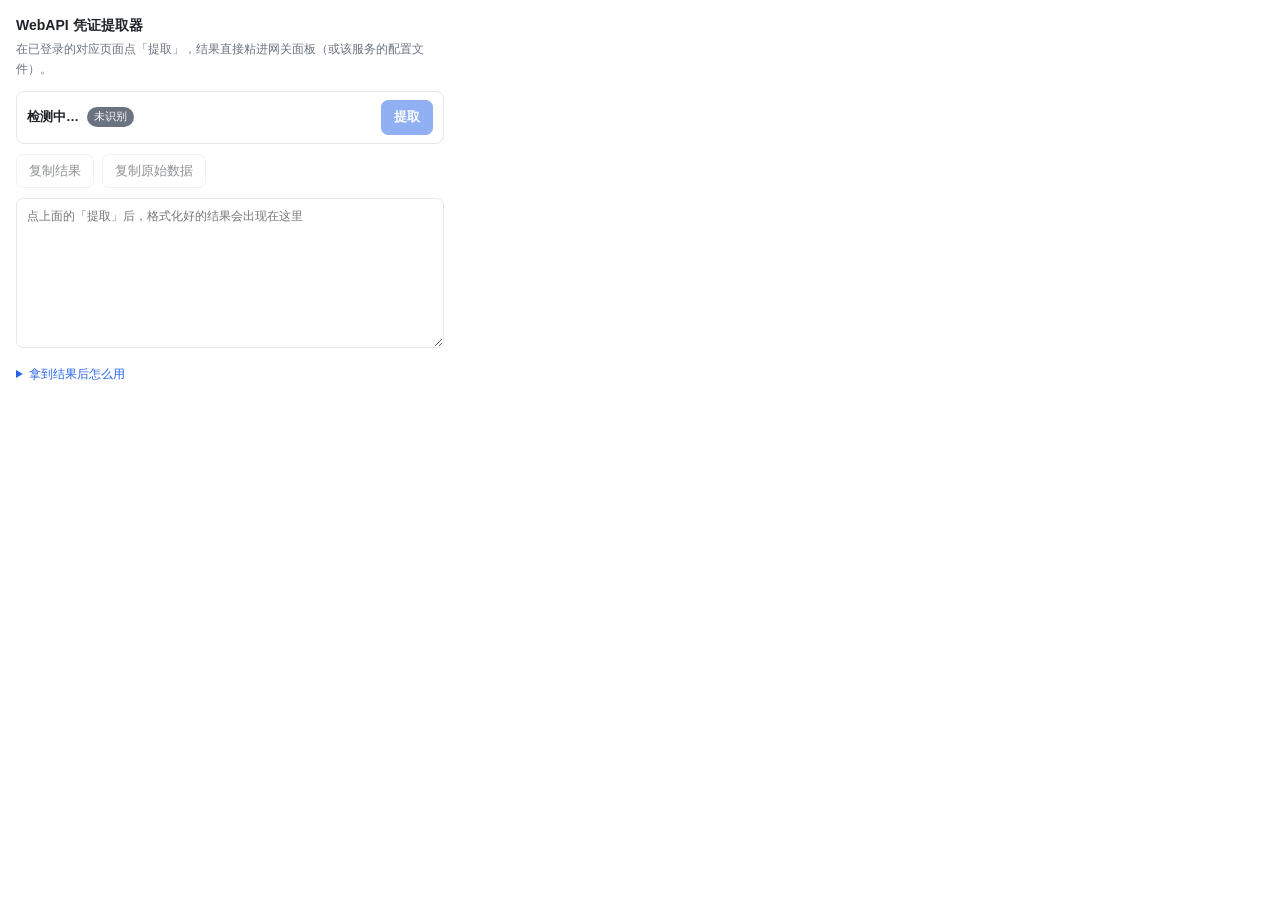
==== ext/webapi-cred-ext/popup.html @ cbdb89c0 "feat(ext): 新增浏览器扩展「WebAPI 凭证提取器」，三个源的凭证统一由扩展抓取 用户：「帮我做个整合浏览器插件吧」「这三者 webapi 都变成浏览器插件获取得了」。  ## 为什么必须" ====
<!DOCTYPE html>
<html lang="zh-CN">
<head>
<meta charset="utf-8">
<style>
  :root {
    --bg: #ffffff; --fg: #1f2328; --muted: #6b7280;
    --line: #e5e7eb; --accent: #2563eb; --ok: #059669; --warn: #b45309; --danger: #dc2626;
  }
  @media (prefers-color-scheme: dark) {
    :root {
      --bg: #1b1f24; --fg: #e6edf3; --muted: #9aa4b2;
      --line: #30363d; --accent: #4c9aff;
    }
  }
  * { box-sizing: border-box; }
  body {
    width: 460px; margin: 0; padding: 14px 16px 16px;
    background: var(--bg); color: var(--fg);
    font: 13px/1.6 -apple-system, "Segoe UI", "Microsoft YaHei", sans-serif;
  }
  h1 { font-size: 14px; margin: 0 0 4px; }
  .sub { color: var(--muted); font-size: 12px; margin-bottom: 12px; }
  .site {
    display: flex; align-items: center; gap: 8px;
    padding: 8px 10px; border: 1px solid var(--line); border-radius: 8px; margin-bottom: 10px;
  }
  .site .name { font-weight: 600; }
  .badge {
    font-size: 11px; padding: 1px 7px; border-radius: 999px;
    background: var(--accent); color: #fff;
  }
  .badge.off { background: var(--muted); }
  button {
    font: inherit; cursor: pointer; border-radius: 7px; padding: 6px 12px;
    border: 1px solid var(--line); background: transparent; color: var(--fg);
  }
  button.primary { background: var(--accent); border-color: var(--accent); color: #fff; font-weight: 600; }
  button:disabled { opacity: .5; cursor: not-allowed; }
  .row { display: flex; gap: 8px; align-items: center; margin-bottom: 10px; flex-wrap: wrap; }
  textarea {
    width: 100%; height: 150px; resize: vertical; padding: 8px 10px;
    font: 12px/1.55 ui-monospace, Consolas, monospace;
    background: var(--bg); color: var(--fg);
    border: 1px solid var(--line); border-radius: 7px;
  }
  .hint { color: var(--muted); font-size: 12px; }
  .msg { font-size: 12px; margin-top: 6px; }
  .msg.ok { color: var(--ok); }
  .msg.warn { color: var(--warn); }
  .msg.err { color: var(--danger); }
  details { margin-top: 10px; }
  summary { cursor: pointer; color: var(--accent); font-size: 12px; }
  pre {
    white-space: pre-wrap; word-break: break-all; font-size: 11px;
    background: rgba(127,127,127,.08); padding: 8px; border-radius: 6px; margin: 6px 0 0;
  }
  a { color: var(--accent); }
</style>
</head>
<body>
  <h1>WebAPI 凭证提取器</h1>
  <div class="sub">在已登录的对应页面点「提取」，结果直接粘进网关面板（或该服务的配置文件）。</div>

  <div class="site">
    <span class="name" id="siteName">检测中…</span>
    <span class="badge off" id="siteBadge">未识别</span>
    <span style="flex:1"></span>
    <button class="primary" id="btnExtract" disabled>提取</button>
  </div>

  <div class="row">
    <button id="btnCopy" disabled>复制结果</button>
    <button id="btnRaw" disabled>复制原始数据</button>
    <span class="hint" id="fromHint"></span>
  </div>

  <textarea id="out" spellcheck="false" placeholder="点上面的「提取」后，格式化好的结果会出现在这里"></textarea>
  <div class="msg" id="msg"></div>

  <details>
    <summary>拿到结果后怎么用</summary>
    <div class="hint" id="usage"></div>
  </details>

  <script src="popup.js"></script>
</body>
</html>
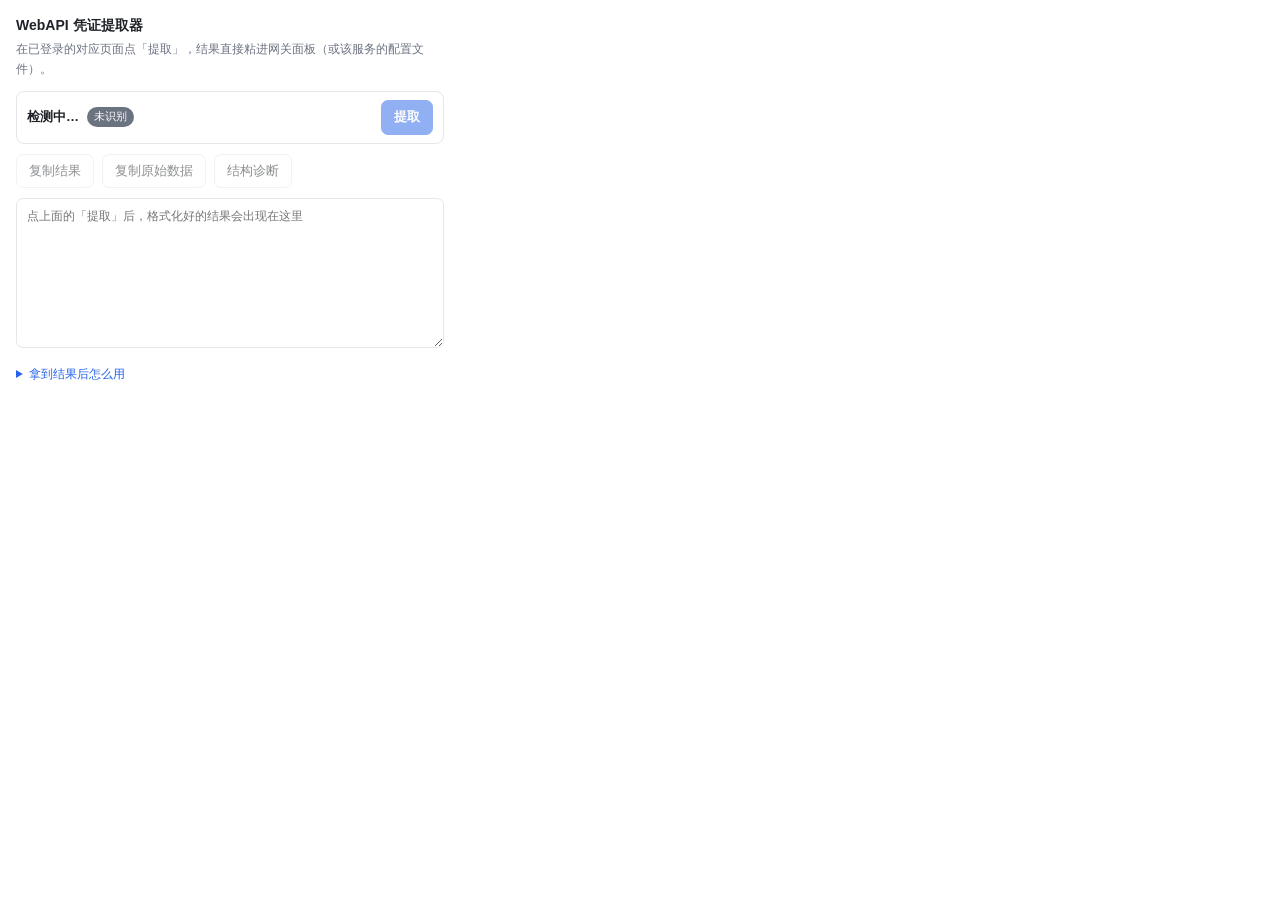
==== commit 19dc466e: "feat(ext): 修猜名把 JSON 当 token 的错 + 新增「结构诊断」（名字/长度/前8字符）" ====
--- a/ext/webapi-cred-ext/popup.html
+++ b/ext/webapi-cred-ext/popup.html
@@ -72,6 +72,7 @@
   <div class="row">
     <button id="btnCopy" disabled>复制结果</button>
     <button id="btnRaw" disabled>复制原始数据</button>
+    <button id="btnStruct" disabled>结构诊断</button>
     <span class="hint" id="fromHint"></span>
   </div>
 
